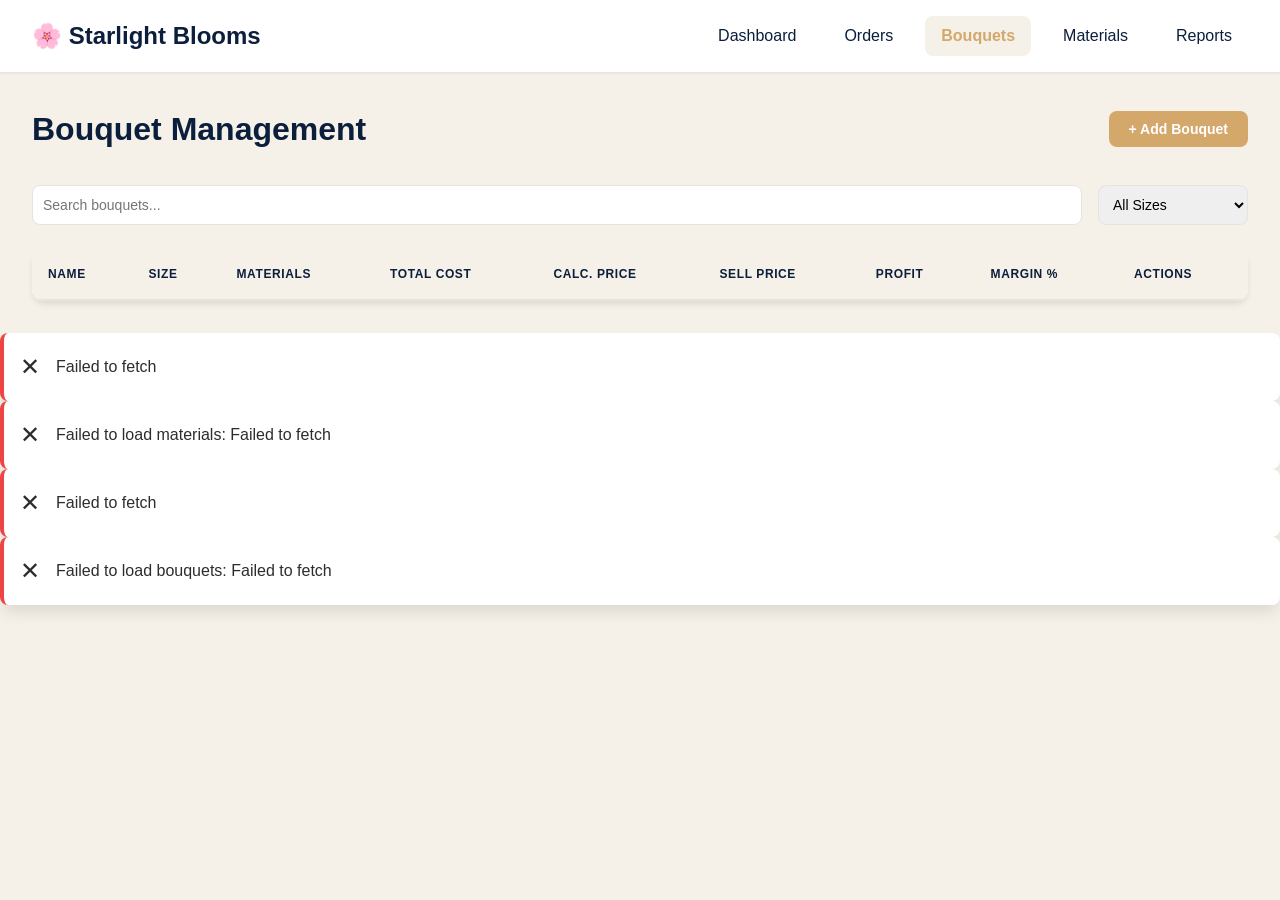
==== docs/bouquets.html @ 5a16a94a "Renamed frontend to docs for github pagex compatibility" ====
<!DOCTYPE html>
<html lang="en">
<head>
    <meta charset="UTF-8">
    <meta name="viewport" content="width=device-width, initial-scale=1.0">
    <title>Bouquets - Starlight Blooms</title>
    <link rel="stylesheet" href="css/main.css">
    <link rel="stylesheet" href="css/tables.css">
    <link rel="stylesheet" href="css/forms.css">
</head>
<body>
    <nav class="navbar">
        <div class="nav-container">
            <div class="nav-brand">
                <h1>🌸 Starlight Blooms</h1>
            </div>
            <div class="nav-menu">
                <a href="index.html" class="nav-link">Dashboard</a>
                <a href="orders.html" class="nav-link">Orders</a>
                <a href="bouquets.html" class="nav-link active">Bouquets</a>
                <a href="materials.html" class="nav-link">Materials</a>
                <a href="reports.html" class="nav-link">Reports</a>
            </div>
        </div>
    </nav>

    <div class="container">

        <main class="main-content">
            <div class="page-header">
                <h2>Bouquet Management</h2>
                <button class="btn btn-primary" id="addBouquetBtn">+ Add Bouquet</button>
            </div>

            <div class="filters">
                <input type="text" id="searchInput" class="search-input" placeholder="Search bouquets...">
                <select id="sizeFilter" class="filter-select">
                    <option value="">All Sizes</option>
                    <option value="small">Small</option>
                    <option value="medium">Medium</option>
                    <option value="large">Large</option>
                </select>
            </div>

            <div class="table-container">
                <table class="data-table" id="bouquetsTable">
                    <thead>
                        <tr>
                            <th>Name</th>
                            <th>Size</th>
                            <th>Materials</th>
                            <th>Total Cost</th>
                            <th>Calc. Price</th>
                            <th>Sell Price</th>
                            <th>Profit</th>
                            <th>Margin %</th>
                            <th>Actions</th>
                        </tr>
                    </thead>
                    <tbody id="bouquetsTableBody">
                        <!-- Populated by JavaScript -->
                    </tbody>
                </table>
                <div id="emptyState" class="empty-state" style="display: none;">
                    <div class="empty-state-icon">💐</div>
                    <p>No bouquets found. Create your first bouquet to get started.</p>
                </div>
            </div>
        </main>
    </div>

    <!-- Add/Edit Bouquet Modal -->
    <div class="modal" id="bouquetModal">
        <div class="modal-content">
            <div class="modal-header">
                <h3 id="modalTitle">Add Bouquet</h3>
                <button class="modal-close" id="closeModal">&times;</button>
            </div>
            <form class="form" id="bouquetForm">
                <div class="form-row">
                    <div class="form-group">
                        <label for="name">Bouquet Name *</label>
                        <input type="text" id="name" name="name" required>
                    </div>
                    <div class="form-group">
                        <label for="size">Size *</label>
                        <select id="size" name="size" required>
                            <option value="">Select size</option>
                            <option value="small">Small (£10 labour)</option>
                            <option value="medium">Medium (£15 labour)</option>
                            <option value="large">Large (£20 labour)</option>
                        </select>
                    </div>
                </div>

                <div class="form-group">
                    <label for="description">Description</label>
                    <textarea id="description" name="description" rows="3"></textarea>
                </div>

                <div class="form-group">
                    <label for="imageUrl">Image URL</label>
                    <input type="url" id="imageUrl" name="imageUrl" placeholder="https://...">
                </div>

                <div class="form-group">
                    <label>Materials</label>
                    <div id="materialsContainer">
                        <!-- Material rows added dynamically -->
                    </div>
                    <button type="button" class="btn btn-secondary" id="addMaterialBtn">+ Add Material</button>
                </div>

                <div class="form-group" id="pricingPreview" style="display: none;">
                    <label>Pricing Preview</label>
                    <div style="background: var(--bg-light); padding: var(--spacing-md); border-radius: var(--radius-md);">
                        <p><strong>Total Cost:</strong> £<span id="previewTotalCost">0.00</span></p>
                        <p><strong>Calculated Sale Price:</strong> £<span id="previewCalcPrice">0.00</span></p>
                        <p><strong>Profit:</strong> £<span id="previewProfit">0.00</span></p>
                        <p><strong>Profit Margin:</strong> <span id="previewMargin">0</span>%</p>
                    </div>
                </div>

                <div class="form-group">
                    <label for="sellPrice">Actual Sell Price (£) *</label>
                    <input type="number" id="sellPrice" name="sellPrice" step="0.01" min="0" required>
                    <small style="color: var(--text-secondary);">Override calculated price if needed</small>
                </div>

                <div class="form-actions">
                    <button type="button" class="btn btn-secondary" id="cancelBtn">Cancel</button>
                    <button type="submit" class="btn btn-primary">Save Bouquet</button>
                </div>
            </form>
        </div>
    </div>

    <!-- View Bouquet Modal -->
    <div class="modal" id="viewBouquetModal">
        <div class="modal-content">
            <div class="modal-header">
                <h3 id="viewModalTitle">Bouquet Details</h3>
                <button class="modal-close" id="closeViewModal">&times;</button>
            </div>
            <div style="padding: var(--spacing-lg);">
                <div id="viewBouquetContent"></div>
            </div>
        </div>
    </div>

    <div id="toastContainer"></div>

    <script src="js/config.js"></script>
    <script src="js/api.js"></script>
    <script src="js/utils.js"></script>
    <script src="js/components/toast.js"></script>
    <script src="js/components/modal.js"></script>
    <script src="js/pages/bouquets.js"></script>
</body>
</html>
---- docs/css/main.css ----
/* Global Styles and Variables */
:root {
    /* Brand Colors */
    --primary-color: #D4A76A;        /* Gold accent */
    --secondary-color: #0B1E3C;      /* Navy blue */
    --success-color: #10B981;        /* Keep green for success */
    --warning-color: #D4A76A;        /* Gold for warnings */
    --danger-color: #EF4444;         /* Keep red for danger */
    --info-color: #0B1E3C;           /* Navy for info */

    /* Text Colors */
    --text-primary: #2D2D2D;         /* Dark gray/charcoal */
    --text-secondary: #0B1E3C;       /* Navy blue */
    --border-color: #E8E4DD;         /* Light gray */
    --bg-light: #F5F1E8;             /* Cream/beige */
    --bg-white: #FFFFFF;

    --spacing-xs: 0.25rem;
    --spacing-sm: 0.5rem;
    --spacing-md: 1rem;
    --spacing-lg: 1.5rem;
    --spacing-xl: 2rem;

    --radius-sm: 0.375rem;
    --radius-md: 0.5rem;
    --radius-lg: 0.75rem;

    --shadow-sm: 0 1px 2px 0 rgba(0, 0, 0, 0.05);
    --shadow-md: 0 4px 6px -1px rgba(0, 0, 0, 0.1);
    --shadow-lg: 0 10px 15px -3px rgba(0, 0, 0, 0.1);
}

* {
    margin: 0;
    padding: 0;
    box-sizing: border-box;
}

body {
    font-family: -apple-system, BlinkMacSystemFont, 'Segoe UI', 'Roboto', 'Helvetica', 'Arial', sans-serif;
    font-size: 16px;
    line-height: 1.5;
    color: var(--text-primary);
    background-color: var(--bg-light);
}

/* Navigation */
.navbar {
    background: var(--bg-white);
    border-bottom: 1px solid var(--border-color);
    box-shadow: var(--shadow-sm);
    position: sticky;
    top: 0;
    z-index: 100;
}

.nav-container {
    max-width: 1400px;
    margin: 0 auto;
    padding: var(--spacing-md) var(--spacing-xl);
    display: flex;
    justify-content: space-between;
    align-items: center;
}

.nav-brand h1 {
    font-size: 1.5rem;
    font-weight: 700;
    color: var(--secondary-color);
}

.nav-menu {
    display: flex;
    gap: var(--spacing-md);
}

.nav-link {
    text-decoration: none;
    color: var(--text-secondary);
    padding: var(--spacing-sm) var(--spacing-md);
    border-radius: var(--radius-md);
    transition: all 0.2s;
    font-weight: 500;
}

.nav-link:hover {
    color: var(--primary-color);
    background: var(--bg-light);
}

.nav-link.active {
    color: var(--primary-color);
    background: #F5F1E8;
    font-weight: 600;
}

/* Main Content */
.main-content {
    max-width: 1400px;
    margin: 0 auto;
    padding: var(--spacing-xl);
}

.container {
    width: 100%;
}

.page-header {
    display: flex;
    justify-content: space-between;
    align-items: center;
    margin-bottom: var(--spacing-xl);
}

.page-header h2 {
    font-size: 2rem;
    font-weight: 700;
    color: var(--secondary-color);
}

.subtitle {
    color: var(--text-secondary);
    margin-top: var(--spacing-xs);
}

/* Buttons */
.btn {
    display: inline-block;
    padding: 0.625rem 1.25rem;
    font-size: 0.875rem;
    font-weight: 600;
    border: none;
    border-radius: var(--radius-md);
    cursor: pointer;
    transition: all 0.2s;
    text-decoration: none;
    text-align: center;
}

.btn-primary {
    background: var(--primary-color);
    color: white;
}

.btn-primary:hover {
    background: var(--secondary-color);
}

.btn-secondary {
    background: var(--bg-light);
    color: var(--text-primary);
    border: 1px solid var(--border-color);
}

.btn-secondary:hover {
    background: #E8E4DD;
}

.btn-success {
    background: var(--success-color);
    color: white;
}

.btn-danger {
    background: var(--danger-color);
    color: white;
}

.btn-sm {
    padding: 0.375rem 0.75rem;
    font-size: 0.75rem;
}

/* Cards */
.card {
    background: var(--bg-white);
    border-radius: var(--radius-lg);
    box-shadow: var(--shadow-md);
    padding: var(--spacing-lg);
}

/* Status Badges */
.badge {
    display: inline-block;
    padding: 0.25rem 0.75rem;
    border-radius: 9999px;
    font-size: 0.75rem;
    font-weight: 600;
}

.badge-pending {
    background: #FEF3C7;
    color: #92400E;
}

.badge-completed {
    background: #D1FAE5;
    color: #065F46;
}

.badge-cancelled {
    background: #FEE2E2;
    color: #991B1B;
}

.badge-success {
    background: #D1FAE5;
    color: #065F46;
}

.badge-warning {
    background: #FEF3C7;
    color: #92400E;
}

.badge-danger {
    background: #FEE2E2;
    color: #991B1B;
}

.badge-primary {
    background: #F5EBD9;
    color: #8B6F47;
}

.badge-info {
    background: #E8E4DD;
    color: #0B1E3C;
}

/* Loading */
.loading {
    text-align: center;
    color: var(--text-secondary);
    padding: var(--spacing-xl);
}

.spinner {
    border: 3px solid var(--bg-light);
    border-top-color: var(--primary-color);
    border-radius: 50%;
    width: 2rem;
    height: 2rem;
    animation: spin 0.8s linear infinite;
    margin: 0 auto;
}

@keyframes spin {
    to { transform: rotate(360deg); }
}

/* Toast Notifications */
.toast-container {
    position: fixed;
    top: 5rem;
    right: 1rem;
    z-index: 1000;
    display: flex;
    flex-direction: column;
    gap: var(--spacing-sm);
}

.toast {
    background: var(--bg-white);
    border-radius: var(--radius-md);
    box-shadow: var(--shadow-lg);
    padding: var(--spacing-md);
    min-width: 300px;
    display: flex;
    align-items: center;
    gap: var(--spacing-md);
    animation: slideIn 0.3s ease-out;
}

@keyframes slideIn {
    from {
        transform: translateX(100%);
        opacity: 0;
    }
    to {
        transform: translateX(0);
        opacity: 1;
    }
}

.toast-success {
    border-left: 4px solid var(--success-color);
}

.toast-error {
    border-left: 4px solid var(--danger-color);
}

.toast-info {
    border-left: 4px solid var(--info-color);
}

/* Responsive */
@media (max-width: 768px) {
    .nav-container {
        flex-direction: column;
        gap: var(--spacing-md);
    }

    .nav-menu {
        width: 100%;
        justify-content: space-around;
    }

    .page-header {
        flex-direction: column;
        align-items: flex-start;
        gap: var(--spacing-md);
    }

    .main-content {
        padding: var(--spacing-md);
    }
}
---- docs/css/tables.css ----
/* Table Styles */

.table-container {
    background: var(--bg-white);
    border-radius: var(--radius-lg);
    overflow: hidden;
    box-shadow: var(--shadow-md);
}

.data-table {
    width: 100%;
    border-collapse: collapse;
}

.data-table thead {
    background: var(--bg-light);
}

.data-table th {
    padding: var(--spacing-md);
    text-align: left;
    font-size: 0.75rem;
    font-weight: 600;
    text-transform: uppercase;
    color: var(--text-secondary);
    letter-spacing: 0.05em;
    border-bottom: 2px solid var(--border-color);
}

.data-table td {
    padding: var(--spacing-md);
    border-bottom: 1px solid var(--border-color);
    font-size: 0.875rem;
    color: var(--text-primary);
}

.data-table tbody tr {
    transition: background-color 0.2s;
}

.data-table tbody tr:hover {
    background: var(--bg-light);
}

.data-table tbody tr:last-child td {
    border-bottom: none;
}

/* Action Buttons in Tables */
.table-actions {
    display: flex;
    gap: var(--spacing-sm);
}

.action-btn {
    padding: 0.375rem 0.75rem;
    font-size: 0.75rem;
    border: none;
    border-radius: var(--radius-sm);
    cursor: pointer;
    font-weight: 600;
    transition: all 0.2s;
}

.action-btn-edit {
    background: var(--info-color);
    color: white;
}

.action-btn-edit:hover {
    background: #2563EB;
}

.action-btn-delete {
    background: var(--danger-color);
    color: white;
}

.action-btn-delete:hover {
    background: #DC2626;
}

.action-btn-view {
    background: var(--secondary-color);
    color: white;
}

.action-btn-view:hover {
    background: #7C3AED;
}

/* Empty State */
.empty-state {
    text-align: center;
    padding: var(--spacing-xl);
    color: var(--text-secondary);
}

.empty-state-icon {
    font-size: 3rem;
    margin-bottom: var(--spacing-md);
    opacity: 0.5;
}

/* Responsive Table */
@media (max-width: 768px) {
    .table-container {
        overflow-x: auto;
    }

    .data-table {
        min-width: 600px;
    }

    .data-table th,
    .data-table td {
        padding: var(--spacing-sm);
        font-size: 0.75rem;
    }

    .table-actions {
        flex-direction: column;
    }

    .action-btn {
        width: 100%;
    }
}
---- docs/css/forms.css ----
/* Form Styles */

.form {
    display: flex;
    flex-direction: column;
    gap: var(--spacing-md);
}

.form-group {
    display: flex;
    flex-direction: column;
    gap: var(--spacing-xs);
}

.form-row {
    display: grid;
    grid-template-columns: repeat(auto-fit, minmax(200px, 1fr));
    gap: var(--spacing-md);
}

.form-group label {
    font-size: 0.875rem;
    font-weight: 600;
    color: var(--text-primary);
}

.form-group input,
.form-group select,
.form-group textarea {
    padding: 0.625rem;
    border: 1px solid var(--border-color);
    border-radius: var(--radius-md);
    font-size: 0.875rem;
    font-family: inherit;
    transition: border-color 0.2s, box-shadow 0.2s;
}

.form-group input:focus,
.form-group select:focus,
.form-group textarea:focus {
    outline: none;
    border-color: var(--primary-color);
    box-shadow: 0 0 0 3px rgba(217, 70, 239, 0.1);
}

.form-group input[type="date"],
.form-group input[type="number"] {
    cursor: pointer;
}

.form-group textarea {
    resize: vertical;
    min-height: 80px;
}

.form-actions {
    display: flex;
    gap: var(--spacing-md);
    justify-content: flex-end;
    margin-top: var(--spacing-md);
    padding-top: var(--spacing-md);
    border-top: 1px solid var(--border-color);
}

/* Filters */
.filters {
    display: flex;
    gap: var(--spacing-md);
    margin-bottom: var(--spacing-lg);
    flex-wrap: wrap;
}

.search-input,
.filter-select,
.filter-input {
    padding: 0.625rem;
    border: 1px solid var(--border-color);
    border-radius: var(--radius-md);
    font-size: 0.875rem;
}

.search-input {
    flex: 1;
    min-width: 250px;
}

.filter-select,
.filter-input {
    min-width: 150px;
}

/* Modal */
.modal {
    display: none;
    position: fixed;
    top: 0;
    left: 0;
    width: 100%;
    height: 100%;
    background: rgba(0, 0, 0, 0.5);
    z-index: 1000;
    align-items: center;
    justify-content: center;
    padding: var(--spacing-lg);
}

.modal.active {
    display: flex;
}

.modal-content {
    background: var(--bg-white);
    border-radius: var(--radius-lg);
    width: 100%;
    max-width: 600px;
    max-height: 90vh;
    overflow-y: auto;
    box-shadow: var(--shadow-lg);
}

.modal-header {
    display: flex;
    justify-content: space-between;
    align-items: center;
    padding: var(--spacing-lg);
    border-bottom: 1px solid var(--border-color);
}

.modal-header h3 {
    margin: 0;
    font-size: 1.25rem;
    font-weight: 600;
}

.modal-close {
    background: none;
    border: none;
    font-size: 1.5rem;
    cursor: pointer;
    color: var(--text-secondary);
    padding: 0;
    width: 30px;
    height: 30px;
    display: flex;
    align-items: center;
    justify-content: center;
    border-radius: var(--radius-sm);
}

.modal-close:hover {
    background: var(--bg-light);
    color: var(--text-primary);
}

.modal .form {
    padding: var(--spacing-lg);
}

@media (max-width: 768px) {
    .filters {
        flex-direction: column;
    }

    .search-input,
    .filter-select,
    .filter-input {
        width: 100%;
        min-width: unset;
    }

    .modal-content {
        margin: var(--spacing-md);
        max-height: calc(100vh - 2rem);
    }
}
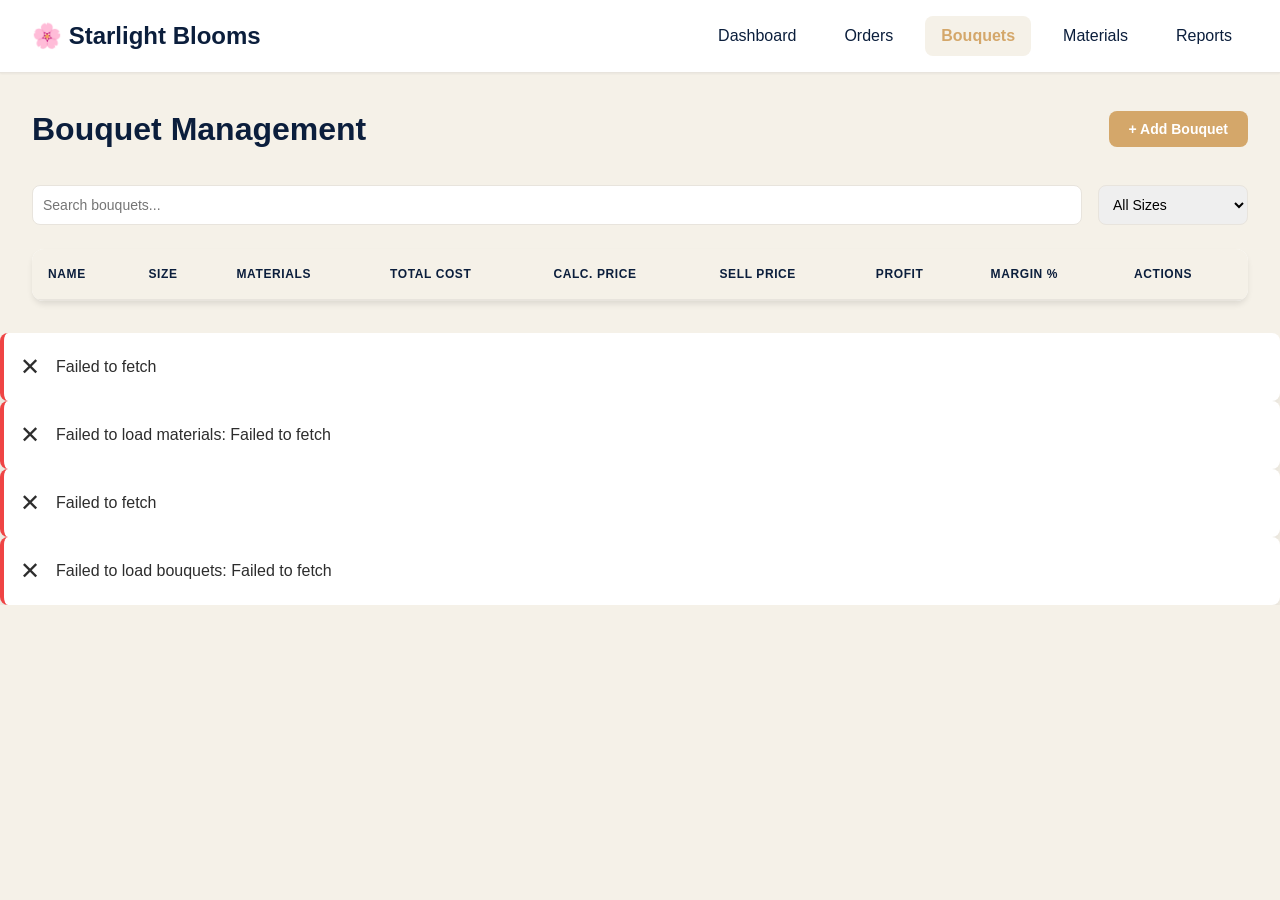
==== commit 17a1af94: "Add searchable material selector for bouquet management Makes it easier to find materials when addin" ====
--- a/docs/bouquets.html
+++ b/docs/bouquets.html
@@ -14,6 +14,7 @@
             <div class="nav-brand">
                 <h1>🌸 Starlight Blooms</h1>
             </div>
+            <button class="menu-toggle" aria-label="Toggle menu">☰</button>
             <div class="nav-menu">
                 <a href="index.html" class="nav-link">Dashboard</a>
                 <a href="orders.html" class="nav-link">Orders</a>
@@ -23,6 +24,7 @@
             </div>
         </div>
     </nav>
+    <div class="menu-overlay"></div>
 
     <div class="container">
 
@@ -154,7 +156,9 @@
     <script src="js/api.js"></script>
     <script src="js/utils.js"></script>
     <script src="js/components/toast.js"></script>
+    <script src="js/mobile-nav.js"></script>
     <script src="js/components/modal.js"></script>
+    <script src="js/components/searchable-select.js"></script>
     <script src="js/pages/bouquets.js"></script>
 </body>
 </html>
--- a/docs/css/main.css
+++ b/docs/css/main.css
@@ -36,6 +36,11 @@
     box-sizing: border-box;
 }
 
+html, body {
+    overflow-x: hidden;
+    width: 100%;
+}
+
 body {
     font-family: -apple-system, BlinkMacSystemFont, 'Segoe UI', 'Roboto', 'Helvetica', 'Arial', sans-serif;
     font-size: 16px;
@@ -51,7 +56,7 @@
     box-shadow: var(--shadow-sm);
     position: sticky;
     top: 0;
-    z-index: 100;
+    z-index: 1002;
 }
 
 .nav-container {
@@ -72,6 +77,20 @@
 .nav-menu {
     display: flex;
     gap: var(--spacing-md);
+}
+
+.menu-toggle {
+    display: none;
+    background: none;
+    border: none;
+    font-size: 1.75rem;
+    color: var(--secondary-color);
+    cursor: pointer;
+    padding: var(--spacing-sm);
+}
+
+.menu-overlay {
+    display: none;
 }
 
 .nav-link {
@@ -297,14 +316,58 @@
 
 /* Responsive */
 @media (max-width: 768px) {
+    .menu-toggle {
+        display: block;
+    }
+
     .nav-container {
+        flex-direction: row;
+        position: relative;
+    }
+
+    .nav-menu {
+        display: flex;
+        position: fixed;
+        top: 0;
+        right: -100%;
+        height: 100vh;
+        width: 250px;
+        background: var(--bg-white);
         flex-direction: column;
-        gap: var(--spacing-md);
-    }
-
-    .nav-menu {
-        width: 100%;
-        justify-content: space-around;
+        padding: var(--spacing-xl);
+        box-shadow: -2px 0 10px rgba(0, 0, 0, 0.1);
+        transition: right 0.3s ease-in-out;
+        z-index: 1001;
+        gap: var(--spacing-lg);
+    }
+
+    .nav-menu.active {
+        right: 0;
+    }
+
+    .nav-link {
+        padding: var(--spacing-md);
+        border-radius: var(--radius-md);
+        font-size: 1.125rem;
+    }
+
+    .menu-overlay {
+        display: block;
+        position: fixed;
+        top: 0;
+        left: 0;
+        width: 100vw;
+        height: 100vh;
+        background: rgba(0, 0, 0, 0.5);
+        opacity: 0;
+        visibility: hidden;
+        transition: opacity 0.3s ease-in-out, visibility 0.3s ease-in-out;
+        z-index: 1000;
+    }
+
+    .menu-overlay.active {
+        opacity: 1;
+        visibility: visible;
     }
 
     .page-header {
--- a/docs/css/forms.css
+++ b/docs/css/forms.css
@@ -156,6 +156,80 @@
     padding: var(--spacing-lg);
 }
 
+/* Searchable Select Component */
+.searchable-select {
+    position: relative;
+    width: 100%;
+}
+
+.searchable-select-input {
+    width: 100%;
+    padding: 0.625rem;
+    border: 1px solid var(--border-color);
+    border-radius: var(--radius-md);
+    font-size: 0.875rem;
+    font-family: inherit;
+    transition: border-color 0.2s, box-shadow 0.2s;
+}
+
+.searchable-select-input:focus {
+    outline: none;
+    border-color: var(--primary-color);
+    box-shadow: 0 0 0 3px rgba(212, 167, 106, 0.1);
+}
+
+.searchable-select-dropdown {
+    position: absolute;
+    top: 100%;
+    left: 0;
+    right: 0;
+    margin-top: 4px;
+    background: var(--bg-white);
+    border: 1px solid var(--border-color);
+    border-radius: var(--radius-md);
+    box-shadow: var(--shadow-lg);
+    z-index: 100;
+    max-height: 300px;
+    overflow-y: auto;
+}
+
+.searchable-select-options {
+    padding: 0.25rem;
+}
+
+.searchable-select-option {
+    padding: 0.625rem;
+    cursor: pointer;
+    border-radius: var(--radius-sm);
+    transition: background-color 0.15s;
+}
+
+.searchable-select-option:hover {
+    background-color: var(--bg-light);
+}
+
+.searchable-select-option-main {
+    font-size: 0.875rem;
+    font-weight: 500;
+    color: var(--text-primary);
+    margin-bottom: 2px;
+}
+
+.searchable-select-option-meta {
+    font-size: 0.75rem;
+    color: var(--text-secondary);
+}
+
+.searchable-select-empty {
+    color: var(--text-secondary);
+    text-align: center;
+    cursor: default;
+}
+
+.searchable-select-empty:hover {
+    background-color: transparent;
+}
+
 @media (max-width: 768px) {
     .filters {
         flex-direction: column;
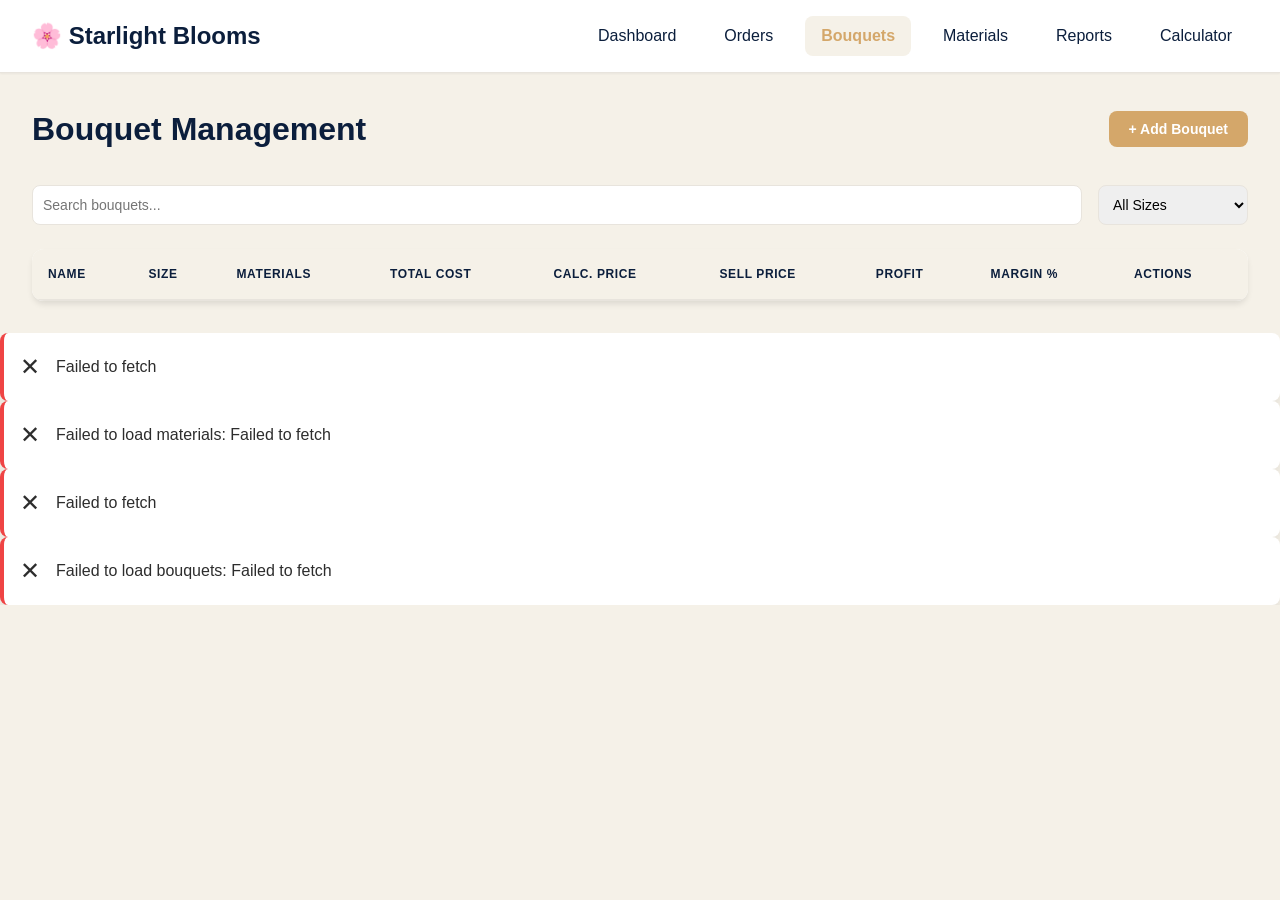
==== commit f3442180: "Added calculator and a new way to do boquet orders while changing material cost" ====
--- a/docs/bouquets.html
+++ b/docs/bouquets.html
@@ -21,6 +21,7 @@
                 <a href="bouquets.html" class="nav-link active">Bouquets</a>
                 <a href="materials.html" class="nav-link">Materials</a>
                 <a href="reports.html" class="nav-link">Reports</a>
+                <a href="calculator.html" class="nav-link">Calculator</a>
             </div>
         </div>
     </nav>
